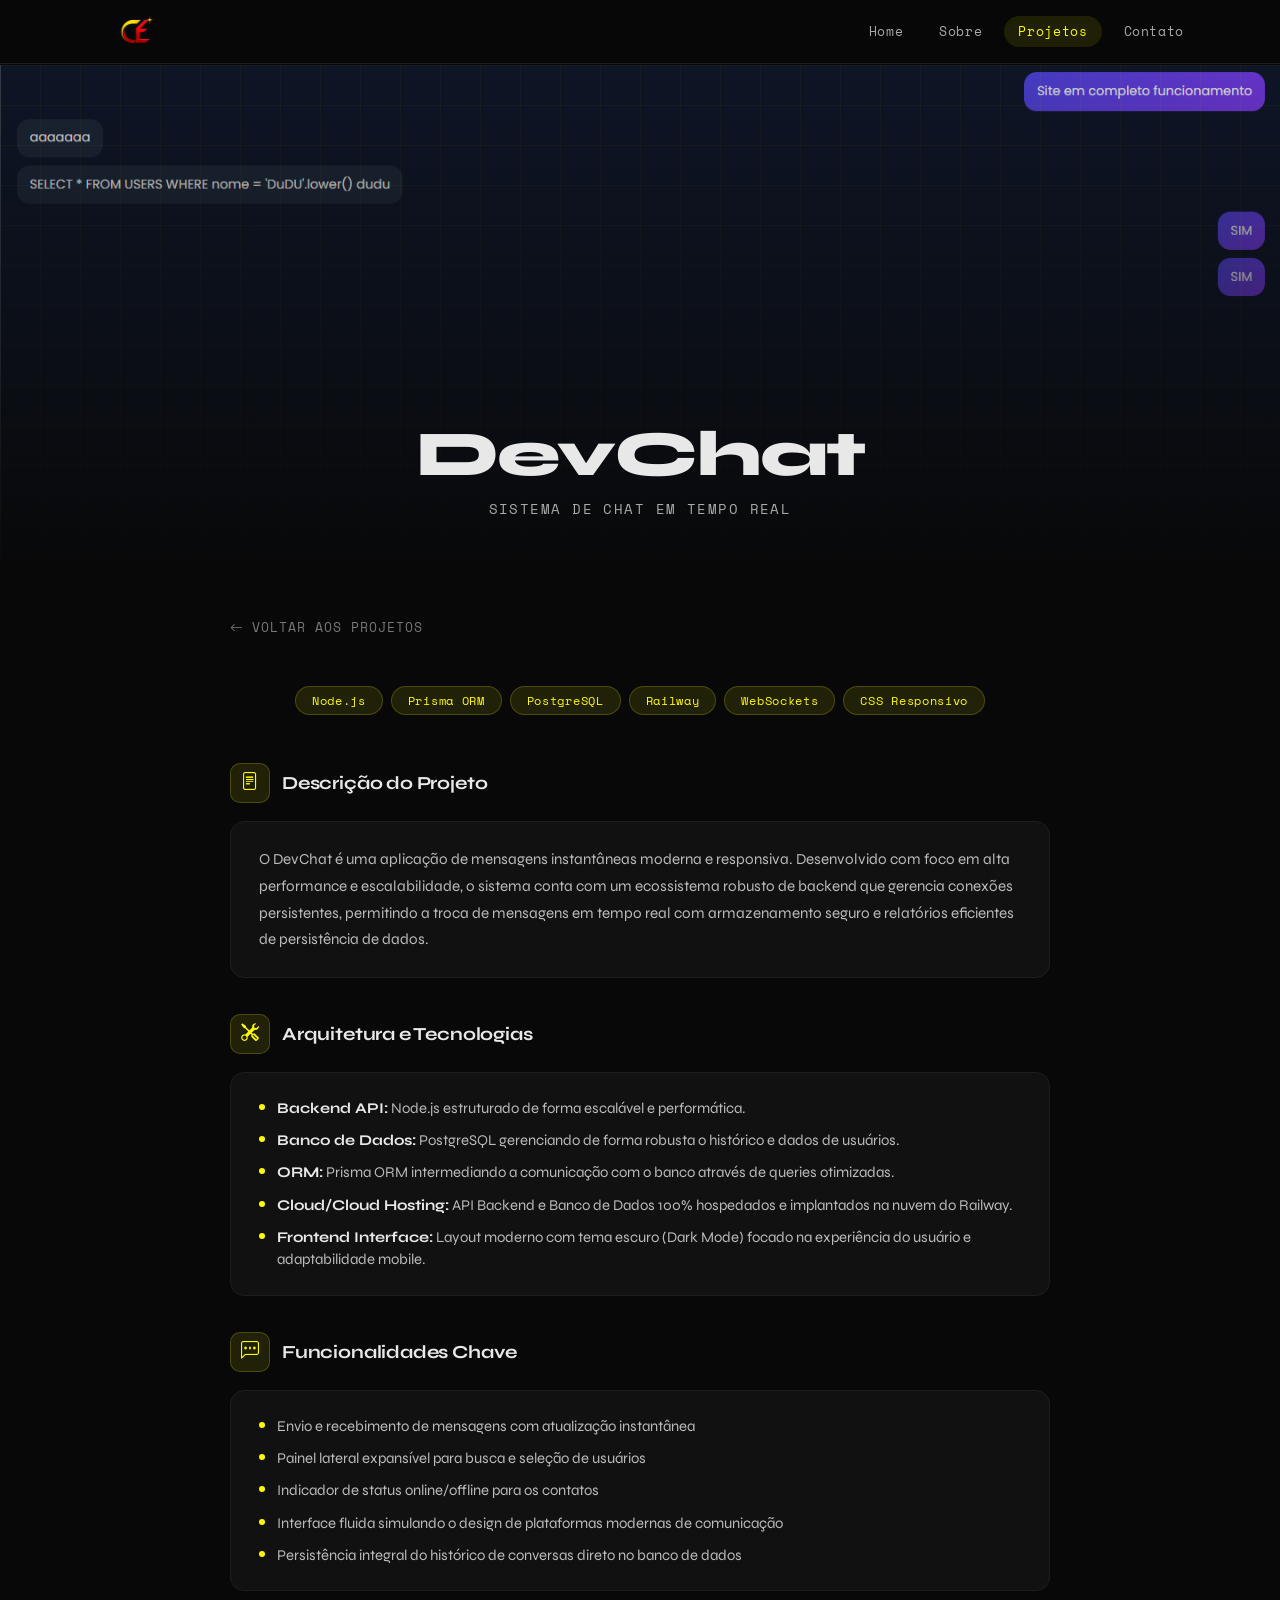
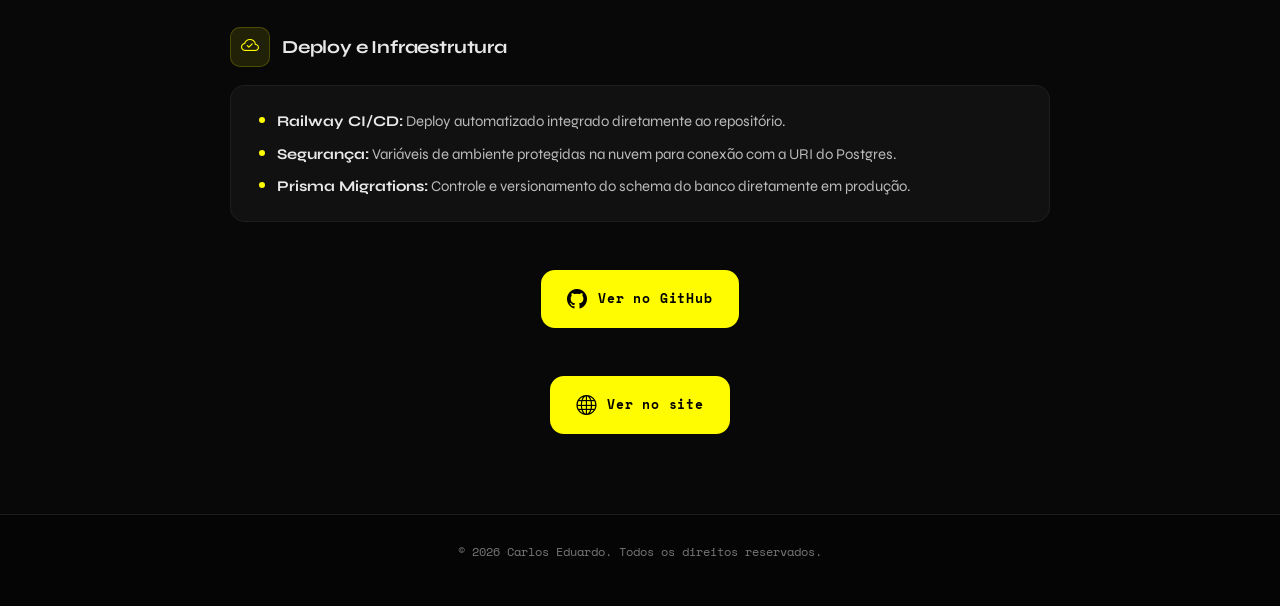
==== html/projeto-Chat.html @ af8bf945 "melhoria" ====
<!DOCTYPE html>
<html lang="pt-br" data-bs-theme="dark">
<head>
  <meta charset="UTF-8">
  <meta name="viewport" content="width=device-width, initial-scale=1.0">
  <title>DevChat | Carlos Eduardo</title>

  <link href="https://cdn.jsdelivr.net/npm/bootstrap@5.3.3/dist/css/bootstrap.min.css" rel="stylesheet">
  <link href="https://cdn.jsdelivr.net/npm/bootstrap-icons@1.11.3/font/bootstrap-icons.css" rel="stylesheet">
  <link href="https://unpkg.com/aos@2.3.4/dist/aos.css" rel="stylesheet">
  <link href="https://fonts.googleapis.com/css2?family=Space+Mono:wght@400;700&family=Syne:wght@400;700;800&display=swap" rel="stylesheet">
  <link rel="stylesheet" href="../css/projeto.css">
</head>
<body>

  <nav class="navbar navbar-expand-lg fixed-top" id="mainNav">
    <div class="container">
      <a class="navbar-brand fw-bold" href="../Index.html">
        <img src="../assets/logo.png" alt="Logo" height="36" onerror="this.style.display='none'">
        <span class="logo-text ms-2"></span>
      </a>
      <button class="navbar-toggler border-0" type="button" data-bs-toggle="collapse" data-bs-target="#navMenu">
        <i class="bi bi-list fs-2" style="color:var(--accent)"></i>
      </button>
      <div class="collapse navbar-collapse justify-content-end" id="navMenu">
        <ul class="navbar-nav gap-2">
          <li class="nav-item"><a class="nav-link nav-pill" href="../Index.html#home">Home</a></li>
          <li class="nav-item"><a class="nav-link nav-pill" href="../Index.html#about">Sobre</a></li>
          <li class="nav-item"><a class="nav-link nav-pill active" href="../Index.html#projects">Projetos</a></li>
          <li class="nav-item"><a class="nav-link nav-pill" href="../Index.html#contact">Contato</a></li>
        </ul>
      </div>
    </div>
  </nav>

  <div class="projeto-hero" style="background-image: url('../assets/Chat.png'); background-color: #0d1117;">
    <div class="projeto-hero-title" data-aos="fade-up" data-aos-duration="700">
      <h1>DevChat</h1>
      <p>Sistema de Chat em Tempo Real</p>
    </div>
  </div>

  <div class="projeto-container">

    <a href="../Index.html#projects" class="volta-btn" data-aos="fade-right">
      <i class="bi bi-arrow-left"></i> Voltar aos Projetos
    </a>

    <div class="projeto-tags" data-aos="fade-up">
      <span class="projeto-tag">Node.js</span>
      <span class="projeto-tag">Prisma ORM</span>
      <span class="projeto-tag">PostgreSQL</span>
      <span class="projeto-tag">Railway</span>
      <span class="projeto-tag">WebSockets</span>
      <span class="projeto-tag">CSS Responsivo</span>
    </div>

    <div class="projeto-section" data-aos="fade-up">
      <div class="projeto-section-header">
        <div class="projeto-section-icon"><i class="bi bi-file-text"></i></div>
        <h2>Descrição do Projeto</h2>
      </div>
      <div class="projeto-block">
        <p>O DevChat é uma aplicação de mensagens instantâneas moderna e responsiva. Desenvolvido com foco em alta performance e escalabilidade, o sistema conta com um ecossistema robusto de backend que gerencia conexões persistentes, permitindo a troca de mensagens em tempo real com armazenamento seguro e relatórios eficientes de persistência de dados.</p>
      </div>
    </div>

    <div class="projeto-section" data-aos="fade-up" data-aos-delay="50">
      <div class="projeto-section-header">
        <div class="projeto-section-icon"><i class="bi bi-tools"></i></div>
        <h2>Arquitetura e Tecnologias</h2>
      </div>
      <div class="projeto-block">
        <ul class="projeto-list">
          <li><span><strong>Backend API:</strong> Node.js estruturado de forma escalável e performática.</span></li>
          <li><span><strong>Banco de Dados:</strong> PostgreSQL gerenciando de forma robusta o histórico e dados de usuários.</span></li>
          <li><span><strong>ORM:</strong> Prisma ORM intermediando a comunicação com o banco através de queries otimizadas.</span></li>
          <li><span><strong>Cloud/Cloud Hosting:</strong> API Backend e Banco de Dados 100% hospedados e implantados na nuvem do Railway.</span></li>
          <li><span><strong>Frontend Interface:</strong> Layout moderno com tema escuro (Dark Mode) focado na experiência do usuário e adaptabilidade mobile.</span></li>
        </ul>
      </div>
    </div>

    <div class="projeto-section" data-aos="fade-up" data-aos-delay="100">
      <div class="projeto-section-header">
        <div class="projeto-section-icon"><i class="bi bi-chat-left-dots"></i></div>
        <h2>Funcionalidades Chave</h2>
      </div>
      <div class="projeto-block">
        <ul class="projeto-list">
          <li><span>Envio e recebimento de mensagens com atualização instantânea</span></li>
          <li><span>Painel lateral expansível para busca e seleção de usuários</span></li>
          <li><span>Indicador de status online/offline para os contatos</span></li>
          <li><span>Interface fluida simulando o design de plataformas modernas de comunicação</span></li>
          <li><span>Persistência integral do histórico de conversas direto no banco de dados</span></li>
        </ul>
      </div>
    </div>

    <div class="projeto-section" data-aos="fade-up" data-aos-delay="150">
      <div class="projeto-section-header">
        <div class="projeto-section-icon"><i class="bi bi-cloud-check"></i></div>
        <h2>Deploy e Infraestrutura</h2>
      </div>
      <div class="projeto-block">
        <ul class="projeto-list">
          <li><span><strong>Railway CI/CD:</strong> Deploy automatizado integrado diretamente ao repositório.</span></li>
          <li><span><strong>Segurança:</strong> Variáveis de ambiente protegidas na nuvem para conexão com a URI do Postgres.</span></li>
          <li><span><strong>Prisma Migrations:</strong> Controle e versionamento do schema do banco diretamente em produção.</span></li>
        </ul>
      </div>
    </div>

    <!-- Link GitHub -->
    <div class="text-center mt-5" data-aos="zoom-in" data-aos-delay="200">
      <a href="https://github.com/carlosedu2411/Chat" target="_blank" class="github-link-btn">
        <i class="bi bi-github fs-5"></i> Ver no GitHub
      </a>
    </div>
    <div class="text-center mt-5" data-aos="zoom-in" data-aos-delay="200">
      <a href="https://chatdaresenha.netlify.app/" target="_blank" class="github-link-btn">
        <i class="bi bi-globe fs-5"></i> Ver no site
      </a>
    </div>
  </div>
  </div>

  


  <footer>
    <p>© 2026 Carlos Eduardo. Todos os direitos reservados.</p>
  </footer>

  <script src="https://cdn.jsdelivr.net/npm/bootstrap@5.3.3/dist/js/bootstrap.bundle.min.js"></script>
  <script src="https://unpkg.com/aos@2.3.4/dist/aos.js"></script>
  <script>
    AOS.init({ duration: 700, easing: 'ease-out-cubic', once: true, offset: 40 });
    const nav = document.getElementById("mainNav");
    window.addEventListener("scroll", () => {
      nav.classList.toggle("has-shadow", window.scrollY > 40);
    });
  </script>
</body>
</html>
---- css/projeto.css ----
/* ============================================================
   CARLOS EDUARDO — projeto.css
   Páginas de detalhe de projeto
   Depende de: Bootstrap 5, Bootstrap Icons, AOS, Syne, Space Mono
   ============================================================ */

/* ── VARIABLES (espelha style.css) ── */
:root {
  --accent:      #fffb00;
  --accent-dim:  rgba(255, 251, 0, 0.1);
  --accent-glow: 0 0 24px rgba(255, 251, 0, 0.35);
  --bg:          #080808;
  --bg-card:     #111111;
  --bg-section:  #0d0d0d;
  --border:      #1e1e1e;
  --text-muted:  #777;
  --radius:      14px;
  --font-display:'Syne', sans-serif;
  --font-mono:   'Space Mono', monospace;
  --transition:  0.3s cubic-bezier(0.4, 0, 0.2, 1);
}

*, *::before, *::after { box-sizing: border-box; }
html { overflow-x: hidden; scroll-behavior: smooth; }
body {
  background: var(--bg);
  color: #e8e8e8;
  font-family: var(--font-display);
  overflow-x: hidden;
  max-width: 100vw;
}

/* ──────────────────────────────────────────
   NAVBAR  (mesma do index)
───────────────────────────────────────────*/
#mainNav {
  background: rgba(8,8,8,0.85);
  backdrop-filter: blur(16px);
  border-bottom: 1px solid var(--border);
  transition: var(--transition);
}
#mainNav.has-shadow { box-shadow: 0 4px 30px rgba(0,0,0,0.5); }
.navbar-brand .logo-text {
  font-family: var(--font-display);
  font-weight: 800;
  color: var(--accent);
  font-size: 1.4rem;
}
.nav-pill {
  font-family: var(--font-mono);
  font-size: 0.8rem;
  color: #aaa !important;
  padding: 6px 14px !important;
  border-radius: 20px;
  transition: var(--transition);
  letter-spacing: 0.05em;
}
.nav-pill:hover, .nav-pill.active {
  color: var(--accent) !important;
  background: var(--accent-dim);
}

/* ──────────────────────────────────────────
   HERO BANNER
───────────────────────────────────────────*/
.projeto-hero {
  width: 100%;
  height: 55vh;
  min-height: 340px;
  margin-top: 65px;               /* compensa navbar fixa */
  position: relative;
  background-size: cover;
  background-position: center;
  background-repeat: no-repeat;
  /* fallback sólido caso a imagem não carregue */
  background-color: #111;
  overflow: hidden;
  /* garante que nada vaze pra fora */
  isolation: isolate;
}
/* overlay gradiente para o texto ficar legível */
.projeto-hero::before {
  content: '';
  position: absolute;
  inset: 0;
  z-index: 1;
  background: linear-gradient(
    to bottom,
    rgba(8,8,8,0.15) 0%,
    rgba(8,8,8,0.55) 55%,
    rgba(8,8,8,0.95) 100%
  );
}
/* fallback visual quando não há imagem — grade sutil */
.projeto-hero::after {
  content: '';
  position: absolute;
  inset: 0;
  z-index: 0;
  background-image:
    linear-gradient(rgba(255,251,0,0.04) 1px, transparent 1px),
    linear-gradient(90deg, rgba(255,251,0,0.04) 1px, transparent 1px);
  background-size: 40px 40px;
}
/* título flutuando sobre o banner */
.projeto-hero-title {
  position: absolute;
  bottom: 40px;
  left: 0;
  right: 0;
  z-index: 2;
  text-align: center;
  padding: 0 20px;
  /* garante que NÃO extrapola o pai */
  max-width: 100%;
  box-sizing: border-box;
}
.projeto-hero-title h1 {
  font-family: var(--font-display);
  font-weight: 800;
  font-size: clamp(2.2rem, 6vw, 4rem);
  line-height: 1.1;
  letter-spacing: -0.03em;
  margin: 0 0 8px;
}
.projeto-hero-title p {
  font-family: var(--font-mono);
  font-size: 0.9rem;
  color: #aaa;
  letter-spacing: 0.1em;
  text-transform: uppercase;
  margin: 0;
}

/* ──────────────────────────────────────────
   BACK BUTTON
───────────────────────────────────────────*/
.volta-btn {
  display: inline-flex;
  align-items: center;
  gap: 8px;
  font-family: var(--font-mono);
  font-size: 0.8rem;
  letter-spacing: 0.08em;
  text-transform: uppercase;
  color: var(--text-muted);
  text-decoration: none;
  padding: 8px 0;
  margin-bottom: 40px;
  border-bottom: 1px solid transparent;
  transition: var(--transition);
}
.volta-btn:hover {
  color: var(--accent);
  border-bottom-color: var(--accent);
  gap: 14px;
}

/* ──────────────────────────────────────────
   CONTAINER PRINCIPAL
───────────────────────────────────────────*/
.projeto-container {
  max-width: 860px;
  margin: 0 auto;
  padding: 50px 20px 80px;
}

/* ──────────────────────────────────────────
   TAG CHIPS  (tecnologias no topo)
───────────────────────────────────────────*/
.projeto-tags {
  display: flex;
  flex-wrap: wrap;
  gap: 8px;
  margin-bottom: 48px;
  justify-content: center;
}
.projeto-tag {
  padding: 5px 16px;
  border-radius: 50px;
  background: var(--accent-dim);
  border: 1px solid rgba(255,251,0,0.2);
  font-family: var(--font-mono);
  font-size: 0.72rem;
  color: var(--accent);
  letter-spacing: 0.06em;
}

/* ──────────────────────────────────────────
   SEÇÕES DE CONTEÚDO
───────────────────────────────────────────*/
.projeto-section {
  margin-bottom: 36px;
}
.projeto-section-header {
  display: flex;
  align-items: center;
  gap: 12px;
  margin-bottom: 18px;
}
.projeto-section-icon {
  width: 40px;
  height: 40px;
  border-radius: 10px;
  background: var(--accent-dim);
  border: 1px solid rgba(255,251,0,0.2);
  display: flex;
  align-items: center;
  justify-content: center;
  font-size: 1.1rem;
  flex-shrink: 0;
  color: var(--accent);
}
.projeto-section-header h2 {
  font-family: var(--font-display);
  font-weight: 700;
  font-size: 1.15rem;
  margin: 0;
  letter-spacing: -0.01em;
}

/* Card que envolve cada bloco */
.projeto-block {
  background: var(--bg-card);
  border: 1px solid var(--border);
  border-radius: var(--radius);
  padding: 24px 28px;
  transition: var(--transition);
}
.projeto-block:hover {
  border-color: rgba(255,251,0,0.15);
}
.projeto-block p {
  color: #bbb;
  line-height: 1.75;
  margin: 0;
  font-size: 0.95rem;
}

/* Lista dentro dos cards */
.projeto-list {
  list-style: none;
  margin: 0;
  padding: 0;
  display: flex;
  flex-direction: column;
  gap: 10px;
}
.projeto-list li {
  display: flex;
  align-items: flex-start;
  gap: 12px;
  color: #bbb;
  font-size: 0.93rem;
  line-height: 1.5;
}
.projeto-list li::before {
  content: '';
  display: block;
  width: 6px;
  height: 6px;
  border-radius: 50%;
  background: var(--accent);
  margin-top: 7px;
  flex-shrink: 0;
}
.projeto-list li strong {
  color: #e8e8e8;
}

/* ──────────────────────────────────────────
   GITHUB BUTTON
───────────────────────────────────────────*/
.github-link-btn {
  display: inline-flex;
  align-items: center;
  gap: 10px;
  font-family: var(--font-mono);
  font-size: 0.82rem;
  font-weight: 700;
  letter-spacing: 0.06em;
  color: #000;
  background: var(--accent);
  border: 2px solid var(--accent);
  border-radius: var(--radius);
  padding: 12px 24px;
  text-decoration: none;
  transition: var(--transition);
}
.github-link-btn:hover {
  background: transparent;
  color: var(--accent);
  box-shadow: var(--accent-glow);
  transform: translateY(-3px);
}

/* ──────────────────────────────────────────
   FOOTER
───────────────────────────────────────────*/
footer {
  border-top: 1px solid var(--border);
  background: #050505;
  padding: 28px;
  text-align: center;
  font-family: var(--font-mono);
  font-size: 0.78rem;
  color: var(--text-muted);
}

/* ──────────────────────────────────────────
   RESPONSIVE
───────────────────────────────────────────*/
@media (max-width: 767px) {

  /* Hero banner menor, título ajustado */
  .projeto-hero {
    height: 38vh;
    min-height: 240px;
  }
  .projeto-hero-title h1 {
    font-size: clamp(1.8rem, 8vw, 2.6rem);
  }
  .projeto-hero-title p {
    font-size: 0.75rem;
    letter-spacing: 0.06em;
  }
  .projeto-hero-title {
    bottom: 24px;
  }

  /* Container com padding lateral menor */
  .projeto-container {
    padding: 32px 16px 60px;
  }

  /* Botão voltar menor */
  .volta-btn {
    font-size: 0.72rem;
    margin-bottom: 28px;
  }

  /* Tags menores, quebra de linha natural */
  .projeto-tags {
    gap: 6px;
    margin-bottom: 32px;
  }
  .projeto-tag {
    font-size: 0.67rem;
    padding: 4px 12px;
  }

  /* Cards de seção */
  .projeto-block {
    padding: 18px 16px;
  }
  .projeto-block p,
  .projeto-list li {
    font-size: 0.88rem;
  }

  /* Header da seção */
  .projeto-section-header h2 {
    font-size: 1rem;
  }
  .projeto-section-icon {
    width: 36px;
    height: 36px;
    font-size: 1rem;
  }

  /* Botão GitHub largura total */
  .github-link-btn {
    width: 100%;
    max-width: 300px;
    justify-content: center;
  }
}

@media (max-width: 399px) {
  .projeto-hero {
    height: 32vh;
    min-height: 200px;
  }
  .projeto-hero-title h1 {
    font-size: 1.6rem;
  }
}
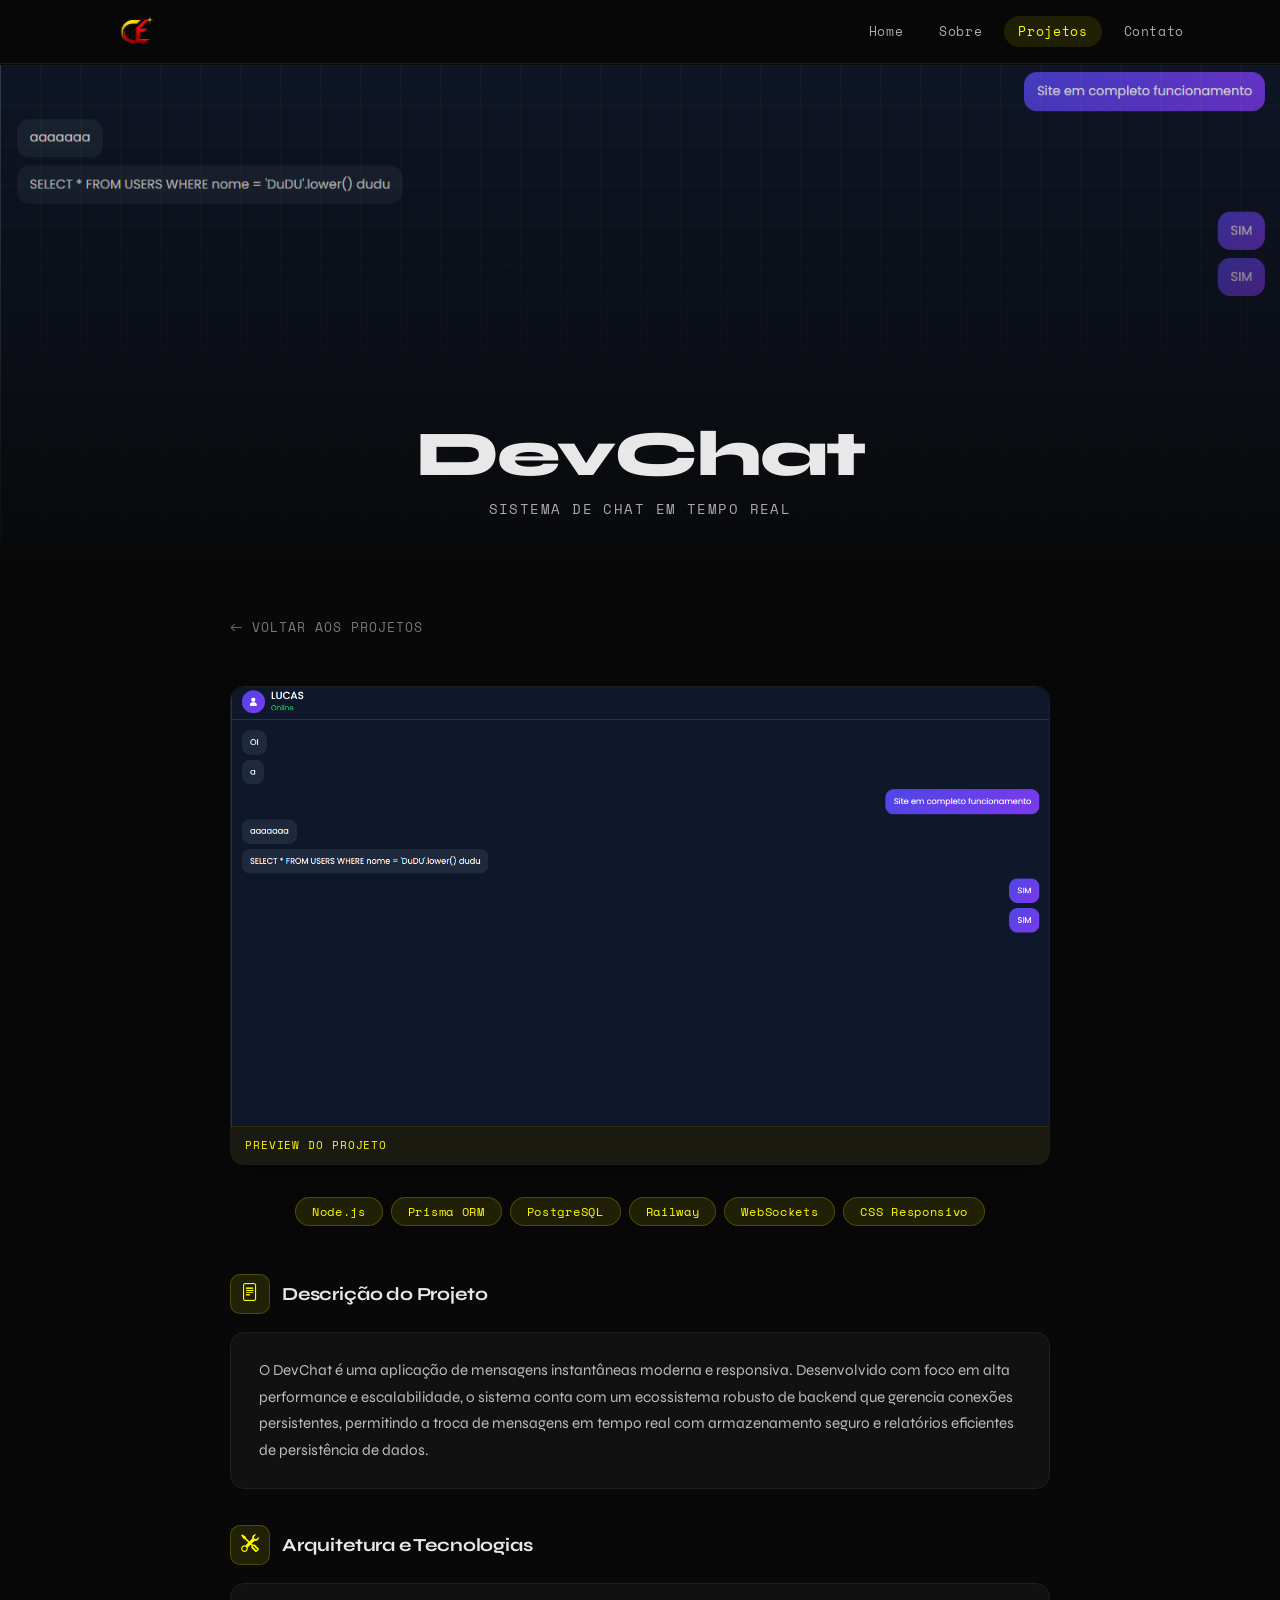
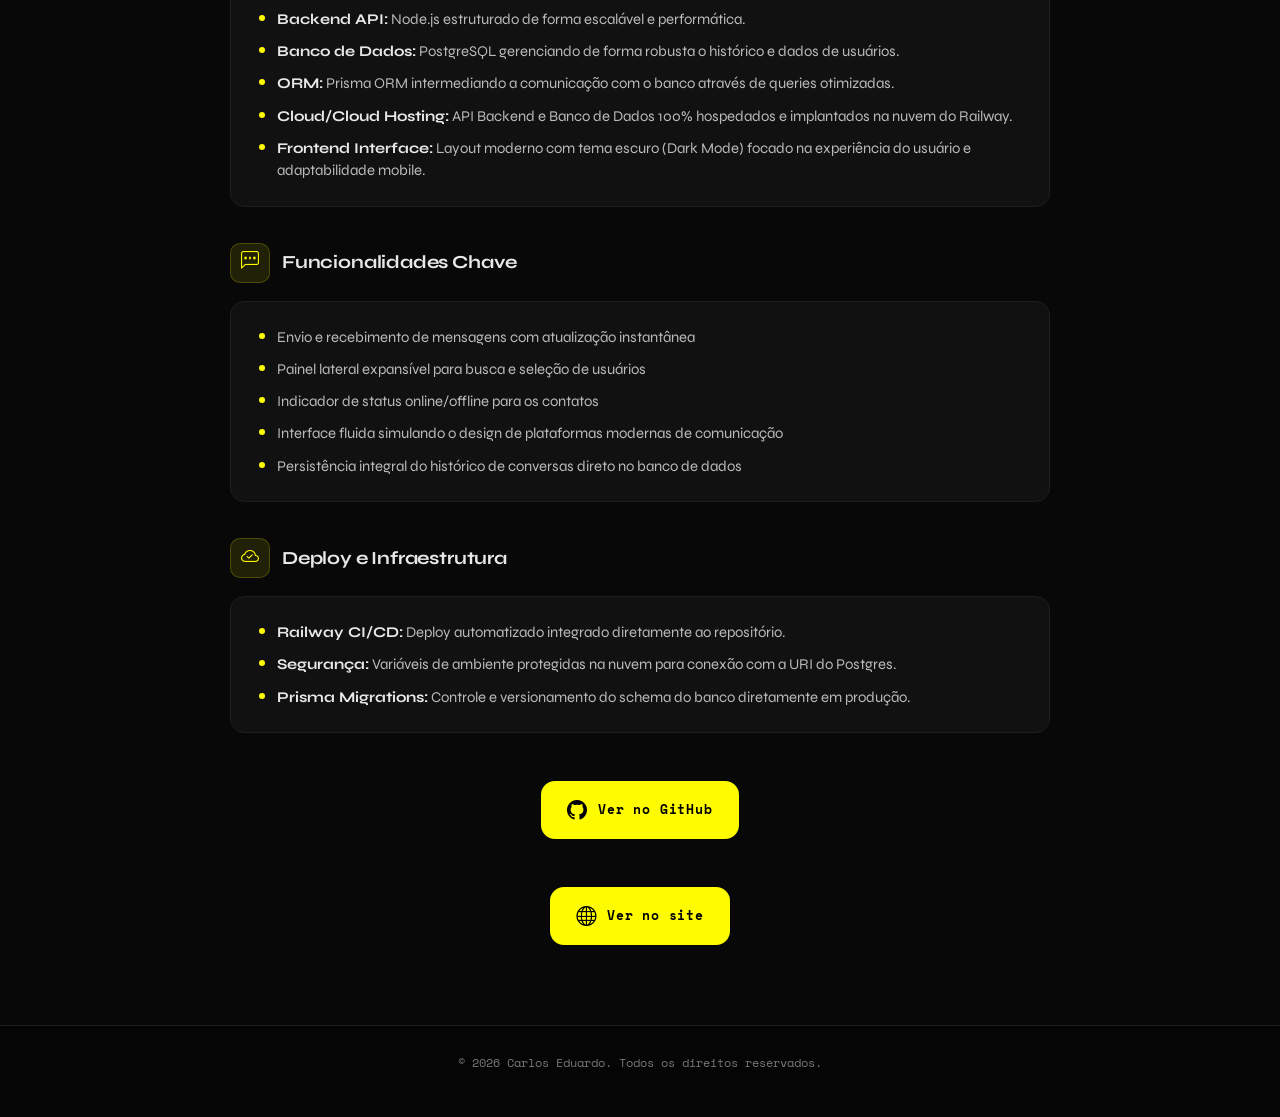
==== commit b65a9786: "alterações gerais" ====
--- a/html/projeto-Chat.html
+++ b/html/projeto-Chat.html
@@ -45,6 +45,13 @@
     <a href="../Index.html#projects" class="volta-btn" data-aos="fade-right">
       <i class="bi bi-arrow-left"></i> Voltar aos Projetos
     </a>
+
+    <figure class="projeto-imagem-wrap" data-aos="fade-up">
+      <div class="projeto-imagem-card">
+        <img src="../assets/Chat.png" alt="Tela principal do projeto DevChat" />
+        <figcaption>Preview do projeto</figcaption>
+      </div>
+    </figure>
 
     <div class="projeto-tags" data-aos="fade-up">
       <span class="projeto-tag">Node.js</span>
--- a/css/projeto.css
+++ b/css/projeto.css
@@ -187,6 +187,41 @@
 }
 
 /* ──────────────────────────────────────────
+   IMAGEM DO PROJETO
+───────────────────────────────────────────*/
+.projeto-imagem-wrap {
+  margin: 0 0 32px;
+}
+
+.projeto-imagem-card {
+  background: var(--bg-card);
+  border: 1px solid var(--border);
+  border-radius: var(--radius);
+  overflow: hidden;
+  box-shadow: 0 18px 50px rgba(0, 0, 0, 0.22);
+}
+
+.projeto-imagem-card img {
+  display: block;
+  width: 100%;
+  max-height: 440px;
+  object-fit: cover;
+  object-position: top center;
+  border-bottom: 1px solid rgba(255, 251, 0, 0.12);
+}
+
+.projeto-imagem-card figcaption {
+  display: block;
+  padding: 10px 14px;
+  font-family: var(--font-mono);
+  font-size: 0.7rem;
+  letter-spacing: 0.08em;
+  text-transform: uppercase;
+  color: var(--accent);
+  background: rgba(255, 251, 0, 0.04);
+}
+
+/* ──────────────────────────────────────────
    SEÇÕES DE CONTEÚDO
 ───────────────────────────────────────────*/
 .projeto-section {
